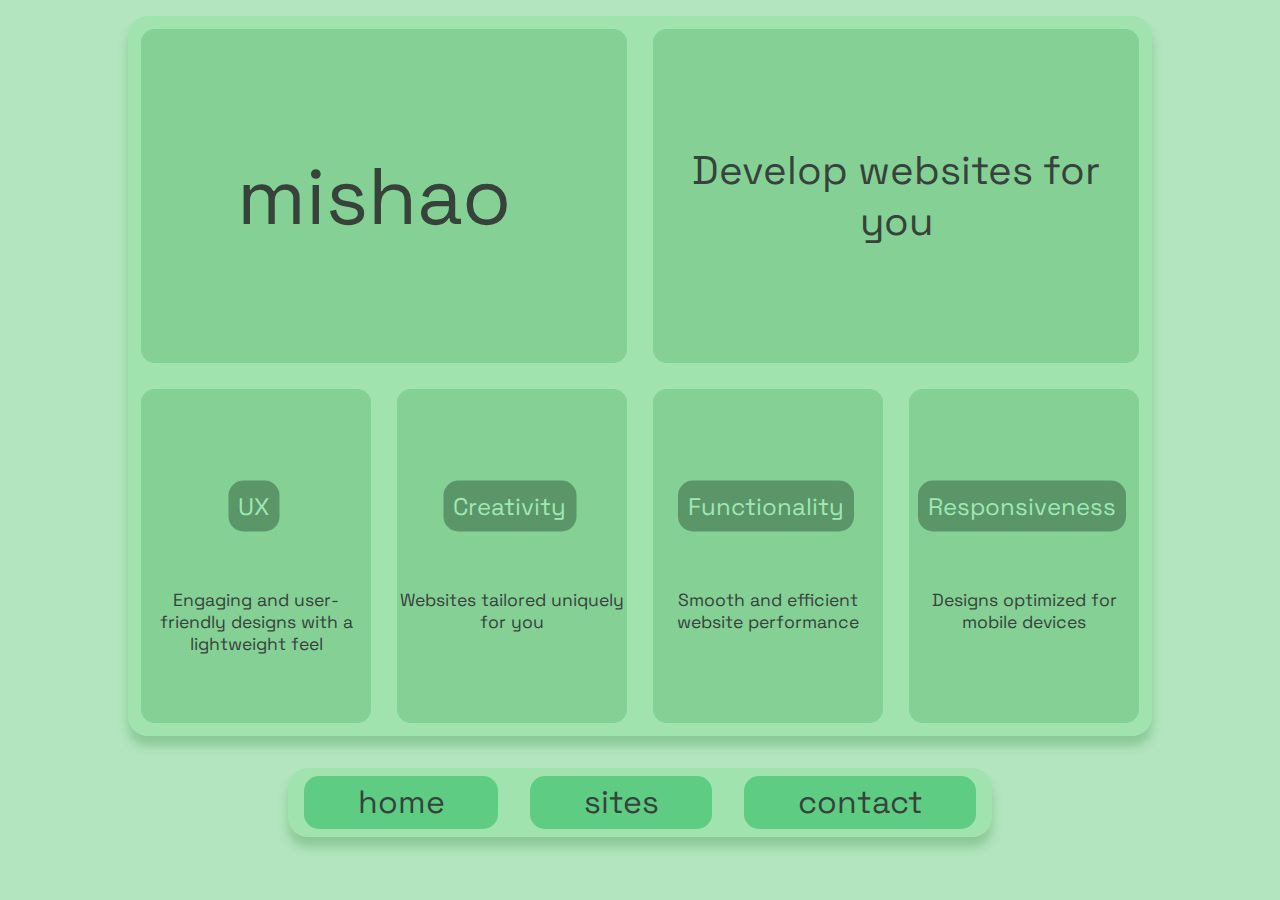
==== index.html @ a05703e3 "Add files via upload" ====
<!DOCTYPE html>
<html lang="en">
<head>
    <meta charset="UTF-8">
    <meta http-equiv="X-UA-Compatible" content="IE=edge">
    <meta name="viewport" content="width=device-width, initial-scale=1.0">
    <link rel="preconnect" href="https://fonts.googleapis.com">
    <link rel="preconnect" href="https://fonts.gstatic.com" crossorigin>
    <link href="https://fonts.googleapis.com/css2?family=Inconsolata&family=Space+Grotesk:wght@600&display=swap" rel="stylesheet">
    <link rel="stylesheet" type="text/css" href="mainStyle.css">
    <link rel="stylesheet" type="text/css" href="indexStyle.css">
    <title>Document</title>
</head>
<body>

    <div class="mainBlockContent">
        
        <div class="mainBlockSectionTextLogo"><span>mishao</span></div>
        <div class="blockInfo"><span>Develop websites for you</span></div>
        <div class="blockOtherInfo"> <span>UX</span> <span>Engaging and user-friendly designs with a lightweight feel</span></div>  
        <div class="blockOtherInfo"> <span>Creativity</span> <span>Websites tailored uniquely for you</span></div>
        <div class="blockOtherInfo"> <span>Functionality</span> <span>Smooth and efficient website performance</span></div>
        <div class="blockOtherInfo"> <span>Responsiveness</span> <span>Designs optimized for mobile devices</span></div>

        
    </div>

    <div class="logoMenu">
        <a href="index.html" target="_self">home</a>
        <a href="sites.html" target="_self">sites</a>
        <a href="order.html" target="_self">contact</a>
    </div>




    <script src="jquery-3.6.1.min.js"></script>
    <script src="mainJs.js"></script>
</body>
</html>
---- mainStyle.css ----
*
{
    padding: 0;
    margin: 0;
    font-family: 'Inconsolata', monospace;
    font-family: 'Space Grotesk', sans-serif;
}

:root
{
    --generalColorFontSize: 2rem;
    --generalBackgroundBtn: #22b95c86;
    --generalBackground: #83e09762;
    --textColor: #36423a;
}



body
{
    background-color: #B3E5BE;
}


@media only screen and (max-width: 1025px) {
    .mainBlockContent
    {
        transition: all .3s;
        display: grid;
        grid-template-rows: repeat(1fr);
        width: 90%;
        height: 75em;
        margin: 2em auto 10em;
        background-color: var(--generalBackground);
        border-radius: 20px;
        box-shadow: 0px 10px 10px #4d9c5e62;
    }



    .mainBlockContent > div:nth-child(n)
    {
        background-color: #58b06b62;
        margin: 13px;
        border-radius: 14px;
    }


    .logoMenu
    {
        position: fixed;
        left: 50%;
        top: 85%;
        transform: translate(-50%, -50%);
        display: flex;
        width: 90%;
        padding: 0.5em 0em;
        border-radius: 20px;
        background-color: var(--generalBackground);
        transition: all .3s;
        box-shadow: 0px 10px 10px #4d9c5e62;
    }

}





  
/* медіа-запит для моніторів */
@media only screen and (min-width: 1025px)
{
    .mainBlockContent 
    {
        display: grid;
        width: 80%;
        height: 80vh;
        margin: 1em auto 2em;
        background-color: var(--generalBackground);
        border-radius: 20px;
        box-shadow: 0px 10px 10px #4d9c5e62;
    }

    .mainBlockContent > div:nth-child(n)
    {
        background-color: #58b06b62;
        margin: 13px;
        border-radius: 14px;
    }

    .logoMenu
    {
        display: flex;
        width: 55%;
        margin: 1em auto 0;
        padding: 0.5em 0em;
        border-radius: 20px;
        background-color: var(--generalBackground);
        transition: all .3s;
        box-shadow: 0px 10px 10px #4d9c5e62;
    }


}





.logoMenu a
{    
    display: inline-block;
    margin: 0px 0.5em;
    padding: 0.2em;
    background-color: var(--generalBackgroundBtn);
    font-size: var(--generalColorFontSize);
    text-align: center;
    user-select: none;
    transition: all .3s;
    border-radius: 15px;
    position: relative;
    flex-grow: 1;
    cursor: pointer;
    color:var(--textColor);  
    text-decoration: none;
}   
        
    .logoMenu a:hover {
        transform: translateY(-5px); /* кнопка піднімається */
        box-shadow: 0 5px #187e2e;
    
    }
    






    .mainBlockSectionTextLogo 
    {
        overflow: hidden;
        position: relative;
        
    }



        .mainBlockSectionTextLogo span
        {
            position: absolute;
            left:48%;
            top: 50%;
            font-size: 5em;
            color: var(--textColor);
            user-select: none;
            cursor: default;
            transition: all 0.3s;
            transform: translate(-50%, -50%);
            padding: 5px 20px;
        }
        
   




    .blockInfo
    {
        position: relative;
    }

        .blockInfo span
        {
            width: 100%;
            position: absolute;
            left: 50%;
            text-align: center;
            top: 50%;
            transform: translate(-50%, -50%);
            font-size: 2.5em;
            user-select: none;
            transition: all .3s;
            color: var(--textColor);
        }







    .blockOtherInfo
    {
        position: relative;
        transition: all .3s;
    }


        .blockOtherInfo span:nth-child(2)
        {
            position: absolute;
            top: 60%;
            width: 100%;
            font-size: 1.1em;
            z-index: 3;
            color: var(--textColor);
            text-align: center;
            transition: all .3s;
            user-select: none;
        }

        .blockOtherInfo span:nth-child(1)
        {
            position: absolute;
            left: 49%;
            top: 35%;
            font-size: 1.5em;
            text-align: center;
            transition-delay: all 0.2s;
            transition: all .3s;
            transform: translate(-50%, -50%);
            background-color: #18391f62;
            color: rgb(160, 231, 181);
            padding: 10px;
            user-select: none;
            border-radius: 15px;
        }

            .blockOtherInfo:hover > span:nth-child(2)
            {
                background-color: #18391f;
                color: rgb(160, 231, 181);
                transform: scale(1.05);
                top: 53%;         
                border-radius: 10px;
                padding: 2px;
            }

            .blockOtherInfo:hover > span:nth-child(1)
            {
                top: 30%;
            }
---- indexStyle.css ----
@media only screen and (min-width: 1025px)
{
    .mainBlockContent
    {        
        grid-template-columns: 1fr 1fr 1fr 1fr;
    }

    .mainBlockContent > div:nth-child(1) {
        grid-column-start: 1;
        grid-column-end: 3;
        grid-row-start: 1;
        grid-row-end: 2;
    }

    .mainBlockContent > div:nth-child(2) {
        grid-column-start: 3;
        grid-column-end: 5;
        grid-row-start: 1;
        grid-row-end: 2;
    }
}
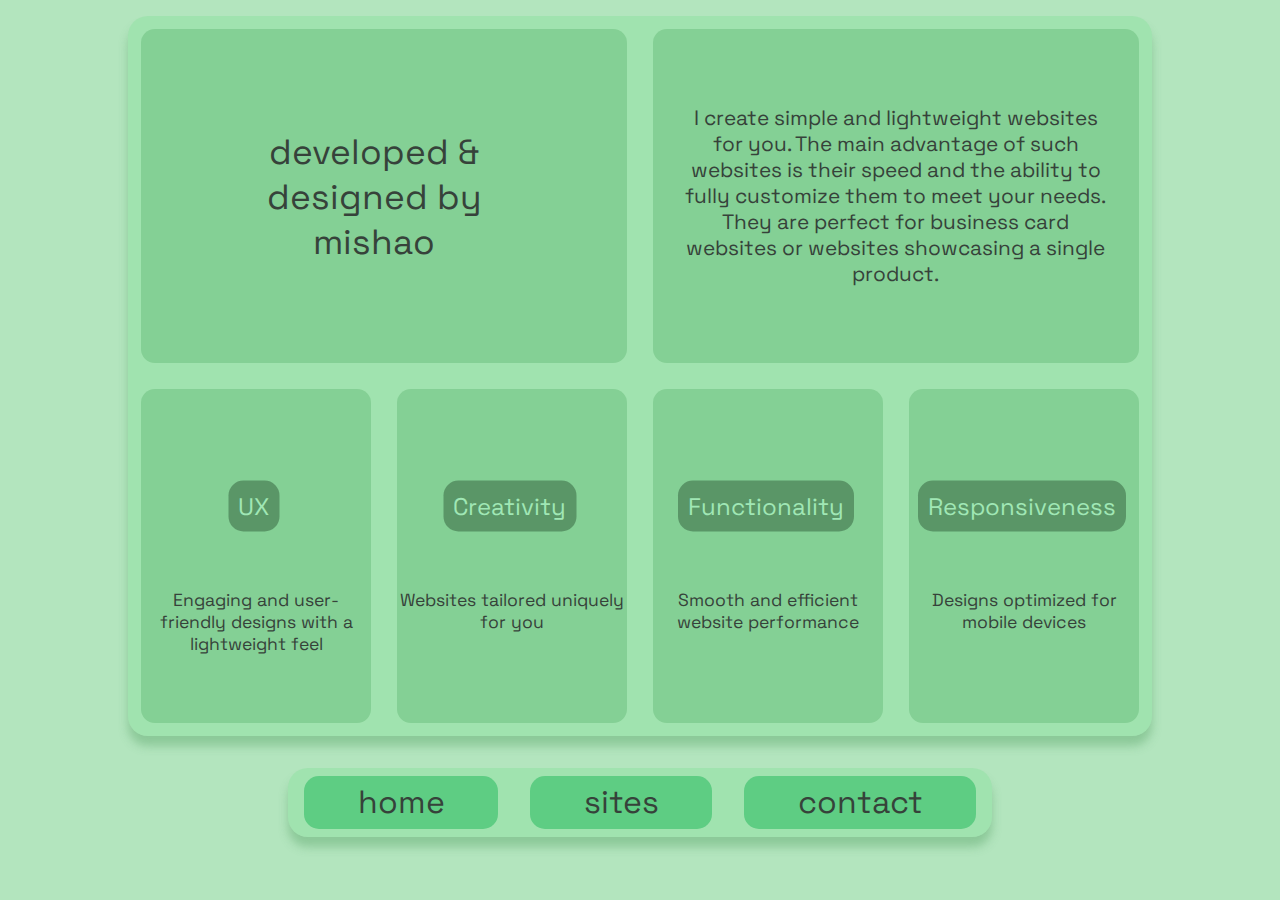
==== commit c80a2a27: "update" ====
--- a/index.html
+++ b/index.html
@@ -1,40 +1,40 @@
-<!DOCTYPE html>
-<html lang="en">
-<head>
-    <meta charset="UTF-8">
-    <meta http-equiv="X-UA-Compatible" content="IE=edge">
-    <meta name="viewport" content="width=device-width, initial-scale=1.0">
-    <link rel="preconnect" href="https://fonts.googleapis.com">
-    <link rel="preconnect" href="https://fonts.gstatic.com" crossorigin>
-    <link href="https://fonts.googleapis.com/css2?family=Inconsolata&family=Space+Grotesk:wght@600&display=swap" rel="stylesheet">
-    <link rel="stylesheet" type="text/css" href="mainStyle.css">
-    <link rel="stylesheet" type="text/css" href="indexStyle.css">
-    <title>Document</title>
-</head>
-<body>
-
-    <div class="mainBlockContent">
-        
-        <div class="mainBlockSectionTextLogo"><span>mishao</span></div>
-        <div class="blockInfo"><span>Develop websites for you</span></div>
-        <div class="blockOtherInfo"> <span>UX</span> <span>Engaging and user-friendly designs with a lightweight feel</span></div>  
-        <div class="blockOtherInfo"> <span>Creativity</span> <span>Websites tailored uniquely for you</span></div>
-        <div class="blockOtherInfo"> <span>Functionality</span> <span>Smooth and efficient website performance</span></div>
-        <div class="blockOtherInfo"> <span>Responsiveness</span> <span>Designs optimized for mobile devices</span></div>
-
-        
-    </div>
-
-    <div class="logoMenu">
-        <a href="index.html" target="_self">home</a>
-        <a href="sites.html" target="_self">sites</a>
-        <a href="order.html" target="_self">contact</a>
-    </div>
-
-
-
-
-    <script src="jquery-3.6.1.min.js"></script>
-    <script src="mainJs.js"></script>
-</body>
+<!DOCTYPE html>
+<html lang="en">
+<head>
+    <meta charset="UTF-8">
+    <meta http-equiv="X-UA-Compatible" content="IE=edge">
+    <meta name="viewport" content="width=device-width, initial-scale=1.0">
+    <link rel="preconnect" href="https://fonts.googleapis.com">
+    <link rel="preconnect" href="https://fonts.gstatic.com" crossorigin>
+    <link href="https://fonts.googleapis.com/css2?family=Inconsolata&family=Space+Grotesk:wght@600&display=swap" rel="stylesheet">
+    <link rel="stylesheet" type="text/css" href="style/mainStyle.css">
+    <link rel="stylesheet" type="text/css" href="style/indexStyle.css">
+    <title>Document</title>
+</head>
+<body>
+
+    <div class="mainBlockContent">
+        
+        <div class="mainBlockSectionTextLogo"><span>developed & designed by mishao</span></div>
+        <div class="blockInfo"><span>I create simple and lightweight websites for you. The main advantage of such websites is their speed and the ability to fully customize them to meet your needs. They are perfect for business card websites or websites showcasing a single product.</span></div>
+        <div class="blockOtherInfo"> <span>UX</span> <span>Engaging and user-friendly designs with a lightweight feel</span></div>  
+        <div class="blockOtherInfo"> <span>Creativity</span> <span>Websites tailored uniquely for you</span></div>
+        <div class="blockOtherInfo"> <span>Functionality</span> <span>Smooth and efficient website performance</span></div>
+        <div class="blockOtherInfo"> <span>Responsiveness</span> <span>Designs optimized for mobile devices</span></div>
+
+        
+    </div>
+
+    <div class="logoMenu">
+        <a href="index.html" target="_self">home</a>
+        <a href="sites.html" target="_self">sites</a>
+        <a href="order.html" target="_self">contact</a>
+    </div>
+
+
+
+
+    <script src="jquery-3.6.1.min.js"></script>
+    <script src="mainJs.js"></script>
+</body>
 </html>--- a/style/mainStyle.css
+++ b/style/mainStyle.css
@@ -0,0 +1,288 @@
+*
+{
+    padding: 0;
+    margin: 0;
+    font-family: 'Inconsolata', monospace;
+    font-family: 'Space Grotesk', sans-serif;
+}
+
+:root
+{
+    --generalColorFontSize: 2rem;
+    --generalBackgroundBtn: #22b95c86;
+    --generalBackground: #83e09762;
+    --textColor: #36423a;
+}
+
+
+
+body
+{
+    background-color: #B3E5BE;
+}
+
+
+@media only screen and (max-width: 1050px) {
+    .mainBlockContent
+    {
+        transition: all .3s;
+        display: grid;
+        grid-template-rows: repeat(1fr);
+        width: 95%;
+        height: 75em;
+        margin: 1em auto 7em;
+        background-color: var(--generalBackground);
+        border-radius: 20px;
+        box-shadow: 0px 10px 10px #4d9c5e62;
+    }
+
+
+
+    .mainBlockContent > div:nth-child(n)
+    {
+        background-color: #58b06b62;
+        margin: 13px;
+        border-radius: 14px;
+    }
+
+
+    .logoMenu
+    {
+        z-index: 5;
+        position: fixed;
+        left: 0%;
+        bottom: 0%;
+        display: flex;
+        width: 100%;
+        padding: 0.4rem 0rem;
+        border-radius: 5px;
+        background-color: #83e097;
+        transition: all .3s;
+        box-shadow: 0px 10px 10px #4d9c5e62;
+    }
+
+
+    
+
+    .logoMenu a
+    {    
+        display: inline-block;
+        margin: 0px 0.3rem;
+        padding: 0.2em;
+        background-color: #168a4386;
+        font-size: 1.1em;
+        text-align: center;
+        user-select: none;
+        transition: all .3s;
+        border-radius: 5px;
+        position: relative;
+        flex-grow: 1;
+        cursor: pointer;
+        color: #1e1d1d;  
+        text-decoration: none;
+    }   
+        
+    .logoMenu a:hover {
+        transform: translateY(-5px); /* кнопка піднімається */
+        box-shadow: 0 5px #187e2e;
+    
+    }
+    
+
+}
+
+
+
+
+
+  
+/* медіа-запит для моніторів */
+@media only screen and (min-width: 1050px)
+{
+    .mainBlockContent 
+    {
+        display: grid;
+        width: 80%;
+        height: 80vh;
+        margin: 1em auto 2em;
+        background-color: var(--generalBackground);
+        border-radius: 20px;
+        box-shadow: 0px 10px 10px #4d9c5e62;
+    }
+
+    .mainBlockContent > div:nth-child(n)
+    {
+        background-color: #58b06b62;
+        margin: 13px;
+        border-radius: 14px;
+    }
+
+    .logoMenu
+    {
+        display: flex;
+        width: 55%;
+        margin: 1em auto 0;
+        padding: 0.5em 0em;
+        border-radius: 20px;
+        background-color: var(--generalBackground);
+        transition: all .1s;
+        box-shadow: 0px 10px 10px #4d9c5e62;
+    }
+
+    
+
+    .logoMenu a
+    {    
+        display: inline-block;
+        margin: 0px 0.5em;
+        padding: 0.2em;
+        background-color: var(--generalBackgroundBtn);
+        font-size: var(--generalColorFontSize);
+        text-align: center;
+        user-select: none;
+        transition: all .1s;
+        border-radius: 15px;
+        position: relative;
+        flex-grow: 1;
+        cursor: pointer;
+        color:var(--textColor);  
+        text-decoration: none;
+    }   
+            
+    .logoMenu a:hover {
+        transform: scale(1.01) translateY(-3px); /* кнопка піднімається */
+        box-shadow: 0 4px 8px #116924;
+    
+    }
+    
+
+}
+
+
+
+
+
+
+
+
+
+
+    .mainBlockSectionTextLogo 
+    {
+        overflow: hidden;
+        position: relative;
+        
+    }
+
+
+
+        .mainBlockSectionTextLogo span
+        {
+            position: absolute;
+            left:48%;
+            top: 50%;
+            font-size: 2.2em;
+            color: var(--textColor);
+            width: 70%;
+            text-align: center;
+            user-select: none;
+            cursor: default;
+            transition: all 0.3s;
+            transform: translate(-50%, -50%);
+            padding: 5px 20px;
+        }
+        
+   
+
+
+
+
+    .blockInfo
+    {
+        position: relative;
+        overflow: auto;
+        display: flex;
+        align-items: center;
+        justify-content: center;
+    }
+
+        .blockInfo span
+        {
+            position: absolute;
+            width: 90%;
+            text-align: center;
+            font-size: 1.3em;
+            color: var(--textColor);
+            
+        }
+
+
+
+        @media only screen and (max-width: 1200px)
+        {
+            .blockInfo span
+            {                
+                font-size: 1.1em;
+            }
+        }
+
+
+
+
+
+
+
+
+    .blockOtherInfo
+    {
+        position: relative;
+        transition: all .3s;
+    }
+
+
+        .blockOtherInfo span:nth-child(2)
+        {
+            position: absolute;
+            top: 60%;
+            width: 100%;
+            font-size: 1.1em;
+            z-index: 3;
+            color: var(--textColor);
+            text-align: center;
+            transition: all .2s;
+            user-select: none;
+        }
+
+        .blockOtherInfo span:nth-child(1)
+        {
+            position: absolute;
+            left: 49%;
+            top: 35%;
+            font-size: 1.5em;
+            text-align: center;
+            transition-delay: all 0.2s;
+            transition: all .3s;
+            transform: translate(-50%, -50%);
+            background-color: #18391f62;
+            color: rgb(160, 231, 181);
+            padding: 10px;
+            user-select: none;
+            border-radius: 15px;
+        }
+
+            .blockOtherInfo:hover > span:nth-child(2)
+            {
+                background-color: #18391f;
+                box-shadow: 0px 10px 15px #0f261462;
+                color: rgb(160, 231, 181);
+                transform: scale(1.05);
+                top: 53%;         
+                border-radius: 10px;
+                padding: 2px;
+            }
+
+            .blockOtherInfo:hover > span:nth-child(1)
+            {
+                top: 30%;
+            }
+        --- a/style/indexStyle.css
+++ b/style/indexStyle.css
@@ -0,0 +1,22 @@
+
+@media only screen and (min-width: 1025px)
+{
+    .mainBlockContent
+    {        
+        grid-template-columns: 1fr 1fr 1fr 1fr;
+    }
+
+    .mainBlockContent > div:nth-child(1) {
+        grid-column-start: 1;
+        grid-column-end: 3;
+        grid-row-start: 1;
+        grid-row-end: 2;
+    }
+
+    .mainBlockContent > div:nth-child(2) {
+        grid-column-start: 3;
+        grid-column-end: 5;
+        grid-row-start: 1;
+        grid-row-end: 2;
+    }
+}